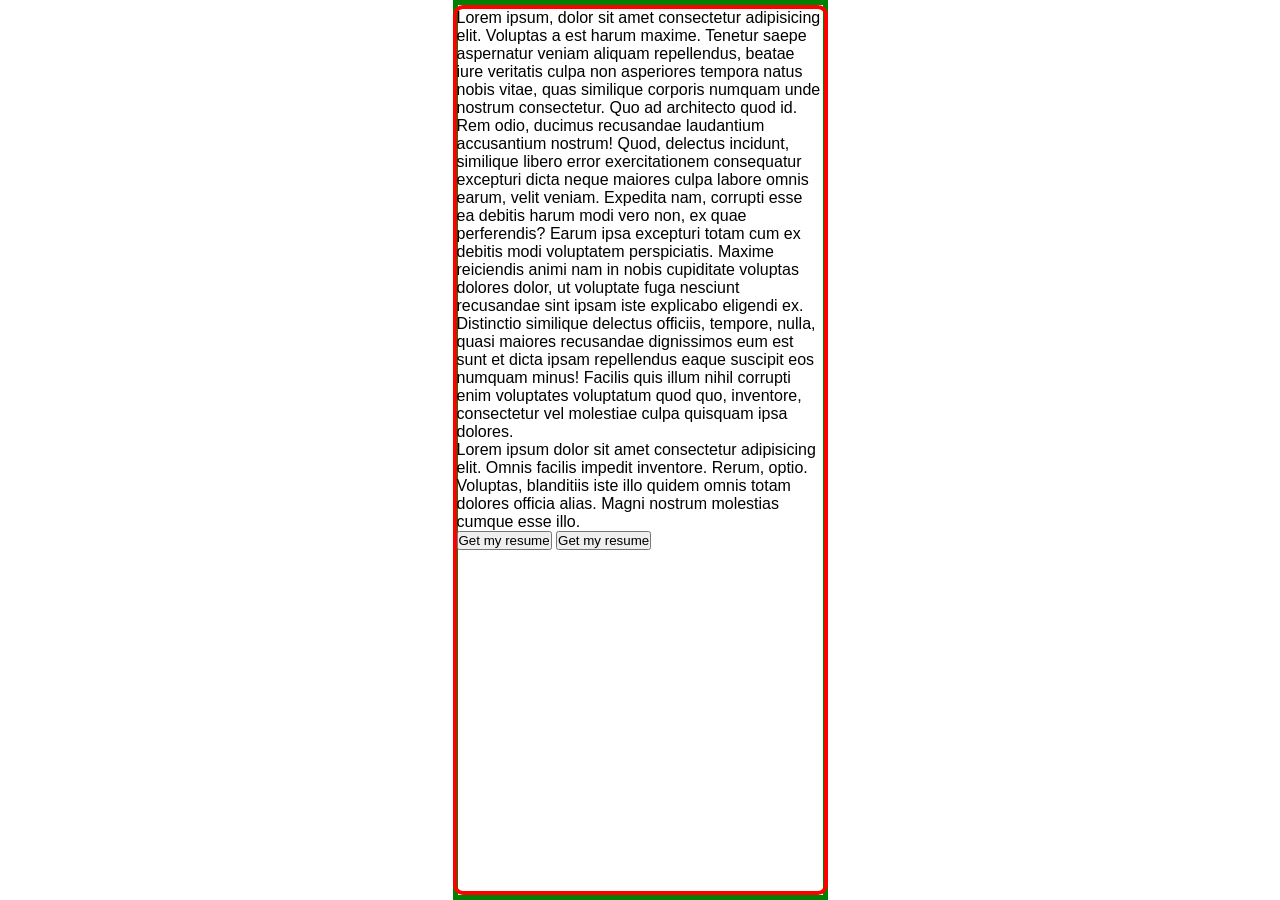
==== popup.html @ 4c4b33b1 "Adding popup structure" ====
<!DOCTYPE html>
<html lang="en">
<head>
    <meta charset="UTF-8">
    <meta name="viewport" content="width=device-width, initial-scale=1.0">
    <title>Popup</title>
    <link rel="stylesheet" href="./popup_style.css">
</head>
<body>
    <div class="wrapper">
            <section class="works">
                    <div class="works__header">
                    <div class="project_img"></div>
                    <div class="project_title"></div>
                    <div class="project_language"></div>
                    <div class="project_description">
                        <p>Lorem ipsum, dolor sit amet consectetur adipisicing elit. Voluptas a est harum maxime. Tenetur saepe aspernatur veniam aliquam repellendus, beatae iure veritatis culpa non asperiores tempora natus nobis vitae, quas similique corporis numquam unde nostrum consectetur. Quo ad architecto quod id. Rem odio, ducimus recusandae laudantium accusantium nostrum! Quod, delectus incidunt, similique libero error exercitationem consequatur excepturi dicta neque maiores culpa labore omnis earum, velit veniam. Expedita nam, corrupti esse ea debitis harum modi vero non, ex quae perferendis? Earum ipsa excepturi totam cum ex debitis modi voluptatem perspiciatis. Maxime reiciendis animi nam in nobis cupiditate voluptas dolores dolor, ut voluptate fuga nesciunt recusandae sint ipsam iste explicabo eligendi ex. Distinctio similique delectus officiis, tempore, nulla, quasi maiores recusandae dignissimos eum est sunt et dicta ipsam repellendus eaque suscipit eos numquam minus! Facilis quis illum nihil corrupti enim voluptates voluptatum quod quo, inventore, consectetur vel molestiae culpa quisquam ipsa dolores.</p>
                        <p> Lorem ipsum dolor sit amet consectetur adipisicing elit. Omnis facilis impedit inventore. Rerum, optio. Voluptas, blanditiis iste illo quidem omnis totam dolores officia alias. Magni nostrum molestias cumque esse illo.</p>
                    </div>
                    <div class="btn">
                         <button type="button" class="btn btn--primary">Get my resume</button>
                          <button type="button" class="btn btn--primary">Get my resume</button>
                    </div>
                    </div>
                </section>
    </div>
     
</body>
</html>
---- popup_style.css ----
/* =========================
   Global reset
   ========================= */

*,
*::before,
*::after {
  box-sizing: border-box;
  margin: 0;
  padding: 0;
}

body {
  max-width: 375px;
  margin: 0 auto;
  font-family: "Inter", sans-serif;
}

/* =========================
   Layout wrapper
   ========================= */

.wrapper {
  display: flex;
  flex-direction: column;
  justify-content: center;
  align-items: center;
  height: 100vh;
  border: 5px solid green;
}

/* =========================
   Works section (recent works + project cards)
   ========================= */

.works {
  height: 100%;
  width: 375px;
  border-radius: 10px;
  border: 4px solid red;
}
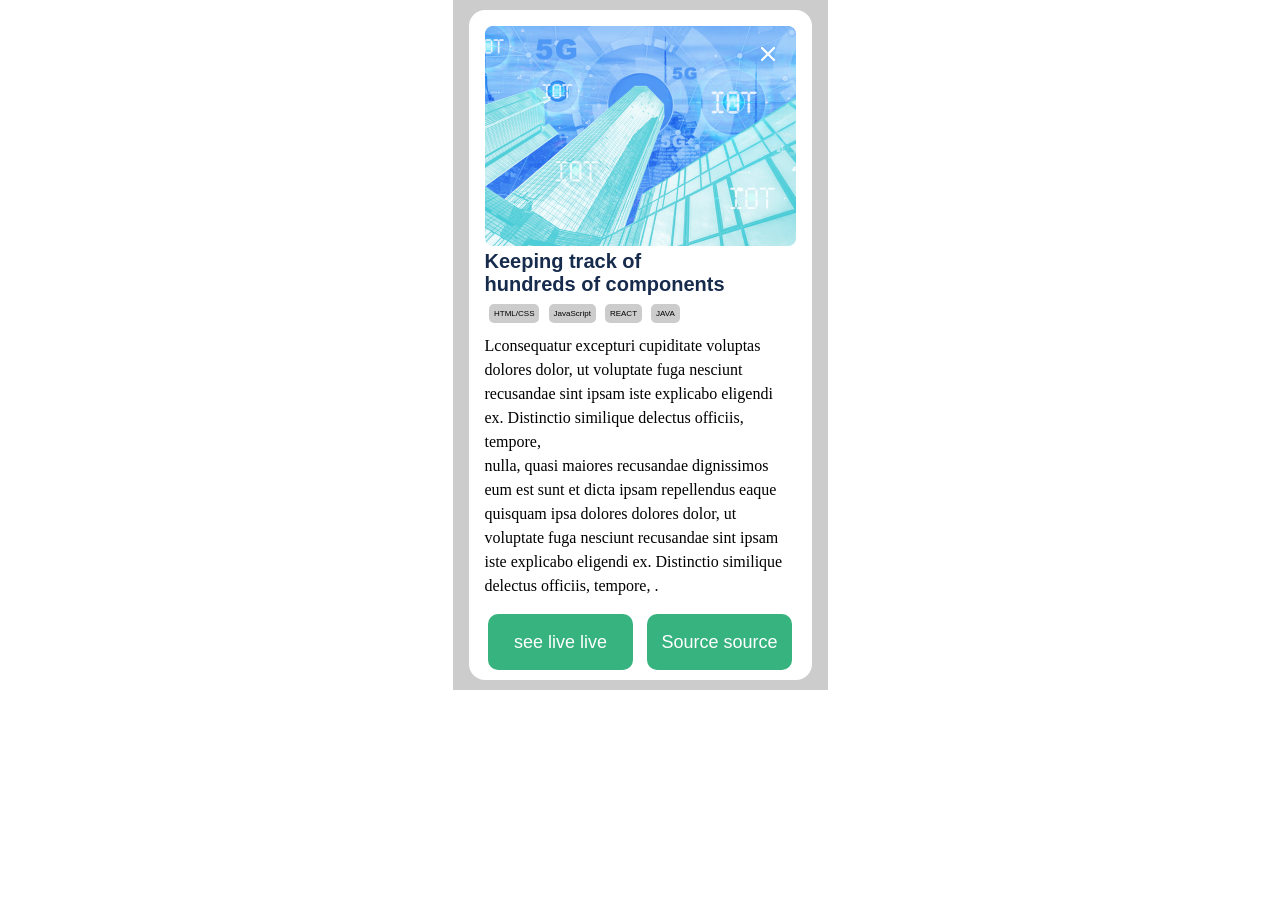
==== commit cf8c90b3: "Finished popup style" ====
--- a/popup.html
+++ b/popup.html
@@ -8,18 +8,43 @@
 </head>
 <body>
     <div class="wrapper">
-            <section class="works">
-                    <div class="works__header">
-                    <div class="project_img"></div>
-                    <div class="project_title"></div>
-                    <div class="project_language"></div>
-                    <div class="project_description">
-                        <p>Lorem ipsum, dolor sit amet consectetur adipisicing elit. Voluptas a est harum maxime. Tenetur saepe aspernatur veniam aliquam repellendus, beatae iure veritatis culpa non asperiores tempora natus nobis vitae, quas similique corporis numquam unde nostrum consectetur. Quo ad architecto quod id. Rem odio, ducimus recusandae laudantium accusantium nostrum! Quod, delectus incidunt, similique libero error exercitationem consequatur excepturi dicta neque maiores culpa labore omnis earum, velit veniam. Expedita nam, corrupti esse ea debitis harum modi vero non, ex quae perferendis? Earum ipsa excepturi totam cum ex debitis modi voluptatem perspiciatis. Maxime reiciendis animi nam in nobis cupiditate voluptas dolores dolor, ut voluptate fuga nesciunt recusandae sint ipsam iste explicabo eligendi ex. Distinctio similique delectus officiis, tempore, nulla, quasi maiores recusandae dignissimos eum est sunt et dicta ipsam repellendus eaque suscipit eos numquam minus! Facilis quis illum nihil corrupti enim voluptates voluptatum quod quo, inventore, consectetur vel molestiae culpa quisquam ipsa dolores.</p>
-                        <p> Lorem ipsum dolor sit amet consectetur adipisicing elit. Omnis facilis impedit inventore. Rerum, optio. Voluptas, blanditiis iste illo quidem omnis totam dolores officia alias. Magni nostrum molestias cumque esse illo.</p>
+            <section class="project">
+                    <div class="project__header">
+                    <div class="project_img">
+                        <img src="./images/SnapshootPortfolio.png" alt="SnapshootPortfolio">
                     </div>
-                    <div class="btn">
-                         <button type="button" class="btn btn--primary">Get my resume</button>
-                          <button type="button" class="btn btn--primary">Get my resume</button>
+                    <div class="project_title">
+                        <h3 class="skill_title">
+                            Keeping track of hundreds of components
+                        </h3>  
+                            <div>
+                            <ul class="skill__list">
+                                    <li>HTML/CSS</li>
+                                    <li>JavaScript</li>
+                                    <li>REACT</li>
+                                    <li>JAVA</li>
+                                </ul>
+                        </div>
+                    </div>
+                    <div class="project_skill_description">
+                        <p>Lconsequatur excepturi  cupiditate voluptas 
+                            dolores dolor, ut voluptate fuga nesciunt 
+                            recusandae sint ipsam iste explicabo eligendi ex.
+                             Distinctio similique delectus officiis, tempore, 
+                        </p>
+                        <p> nulla, quasi maiores recusandae dignissimos eum
+                              est sunt et dicta ipsam repellendus eaque 
+                               quisquam ipsa dolores
+                               dolores dolor, ut voluptate fuga nesciunt 
+                            recusandae sint ipsam iste explicabo eligendi ex.
+                             Distinctio similique delectus officiis, tempore,
+                        .</p>
+                    </div>
+                    
+
+                    <div class="skill_btn">
+                         <button type="button" class="btn btn--primary">see live <span>live</span></button>
+                          <button type="button" class="btn btn--primary">Source  <span>source</span></button>
                     </div>
                     </div>
                 </section>
--- a/popup_style.css
+++ b/popup_style.css
@@ -21,24 +21,122 @@
    ========================= */
 
 .wrapper {
-  display: flex;
-  flex-direction: column;
-  justify-content: center;
-  align-items: center;
-  height: 100vh;
-  border: 5px solid green;
+    width: 375px;
+    height: 690px;
+    opacity: 1;
+    display: flex;
+    justify-content: center;
+    align-items: center;
+
+    overflow: hidden;
+    background-color: #ccc;
 }
 
 /* =========================
    Works section (recent works + project cards)
    ========================= */
 
-.works {
-  height: 100%;
-  width: 375px;
-  border-radius: 10px;
-  border: 4px solid red;
+.project {
+    width: 343px;
+    height: 670px;
+    top: 20px;
+    left: 16px;
+    border-radius: 16px;
+    padding: 16px;
+    gap: 12px;
+    opacity: 1;
+    border-width: 1px;
+    background-color: #fff;
+
+}
+
+.project_title{
+    width: 250px;
+    height: 80px;
+    margin-bottom: 4px;
+}
+
+/* skill list */
+.skill_title{
+    color: #172b4d;
+  font-size: 20px;
+  margin-bottom: 8px;
+}
+.skill__list {
+  width: 80%;
+  display: flex;
+  justify-content: space-around;
+  list-style-type: none;
+  flex-wrap: wrap;
+}
+
+.skill__list > li {
+  width: fit-content;
+  background-color: #ccc;
+  padding: 5px;
+  font-weight: 300;
+  border-radius: 5px;
+  font-size: 8px;
+  text-align: center;
+}
+
+.project_skill_description{
+    width: 311px;
+    height: 275px;
+    margin-bottom: 5px;
+    opacity: 1;
+
+}
+
+.project_skill_description > p{
+    font-family: Inter;
+    font-weight: 400;
+    font-size: 16px;
+    line-height: 24px;
+    letter-spacing: 0%;
+
 }
 
 
+/* =========================
+   Buttons
+   ========================= */
 
+.skill_btn {
+
+    width: 311px;
+    height: 56px;
+    opacity: 1;
+
+    display: flex;
+    justify-content: space-around;
+    gap: 7px;
+   
+}
+
+.btn{
+    width: 145px;
+    outline: none;
+    cursor: pointer;
+    font-size: 18px;
+    font-weight: 300;
+    text-align: center;
+    border: none;
+    border-radius: 10px;
+}
+
+.btn--primary {
+  background-color: #36b37e;
+  color: #fff;
+}
+
+.btn--primary:focus{
+  cursor: pointer;
+}
+.btn--primary:hover{
+  background-color: #36B37E;
+}
+.btn--primary:active{
+  background-color: #008552;
+;
+}
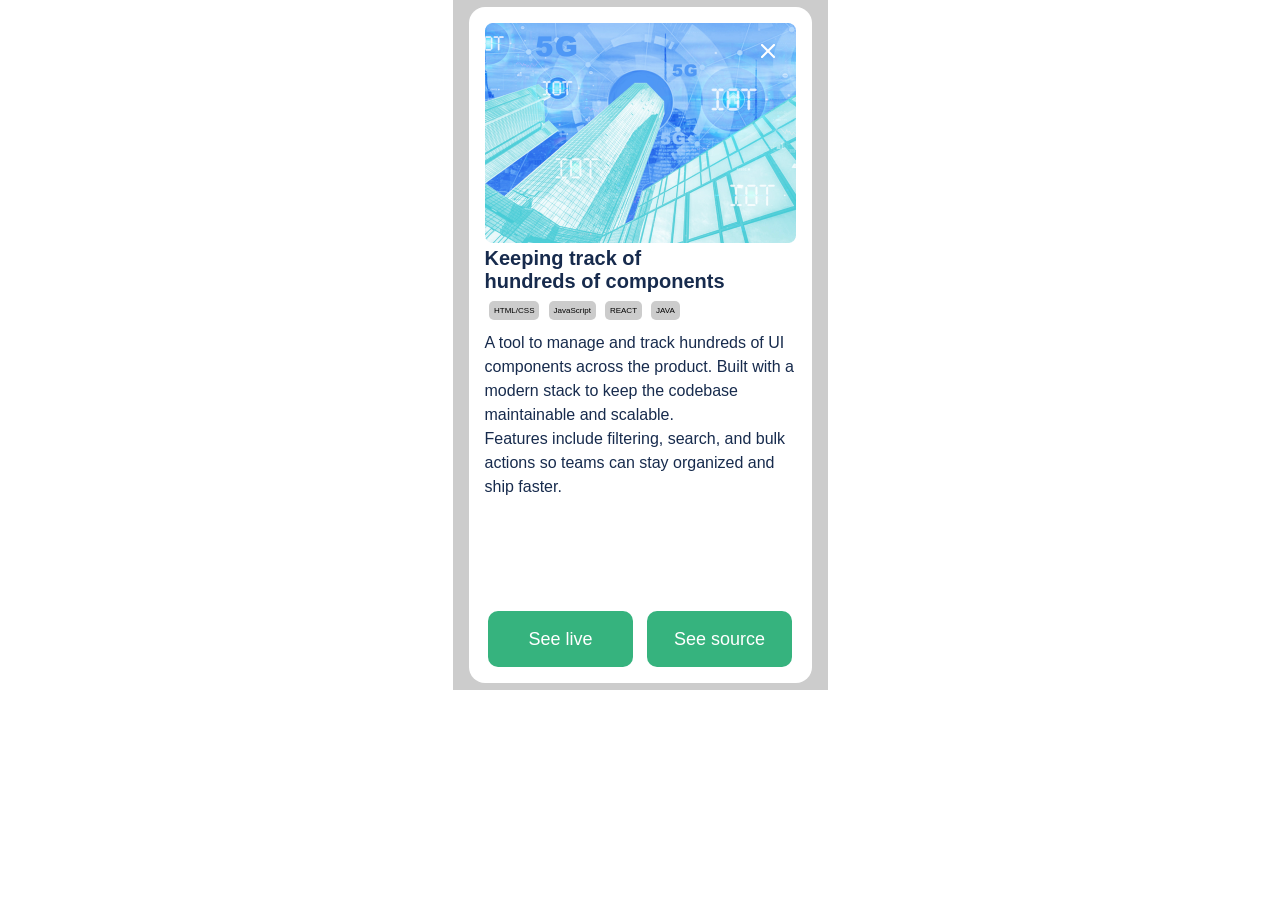
==== commit 868bdde8: "Adding structural improvement" ====
--- a/popup.html
+++ b/popup.html
@@ -8,46 +8,31 @@
 </head>
 <body>
     <div class="wrapper">
-            <section class="project">
-                    <div class="project__header">
-                    <div class="project_img">
-                        <img src="./images/SnapshootPortfolio.png" alt="SnapshootPortfolio">
-                    </div>
-                    <div class="project_title">
-                        <h3 class="skill_title">
-                            Keeping track of hundreds of components
-                        </h3>  
-                            <div>
-                            <ul class="skill__list">
-                                    <li>HTML/CSS</li>
-                                    <li>JavaScript</li>
-                                    <li>REACT</li>
-                                    <li>JAVA</li>
-                                </ul>
-                        </div>
-                    </div>
-                    <div class="project_skill_description">
-                        <p>Lconsequatur excepturi  cupiditate voluptas 
-                            dolores dolor, ut voluptate fuga nesciunt 
-                            recusandae sint ipsam iste explicabo eligendi ex.
-                             Distinctio similique delectus officiis, tempore, 
-                        </p>
-                        <p> nulla, quasi maiores recusandae dignissimos eum
-                              est sunt et dicta ipsam repellendus eaque 
-                               quisquam ipsa dolores
-                               dolores dolor, ut voluptate fuga nesciunt 
-                            recusandae sint ipsam iste explicabo eligendi ex.
-                             Distinctio similique delectus officiis, tempore,
-                        .</p>
-                    </div>
-                    
-
-                    <div class="skill_btn">
-                         <button type="button" class="btn btn--primary">see live <span>live</span></button>
-                          <button type="button" class="btn btn--primary">Source  <span>source</span></button>
-                    </div>
-                    </div>
-                </section>
+        <section class="project" aria-labelledby="project-title">
+            <div class="project__header">
+                <div class="project_img">
+                    <img src="./images/SnapshootPortfolio.png" alt="Keeping track of hundreds of components — project screenshot" loading="lazy">
+                </div>
+                <div class="project_title">
+                    <h2 id="project-title" class="skill_title">Keeping track of hundreds of components</h2>
+                    <ul class="skill__list">
+                        <li>HTML/CSS</li>
+                        <li>JavaScript</li>
+                        <li>REACT</li>
+                        <li>JAVA</li>
+                    </ul>
+                </div>
+            </div>
+            <div class="project_skill_description">
+                <p>A tool to manage and track hundreds of UI components across the product. Built with a modern stack to keep the codebase maintainable and scalable.</p>
+                <p>Features include filtering, search, and bulk actions so teams can stay organized and ship faster.</p>
+            </div>
+    
+            <div class="skill_btn">
+                <button type="button" class="btn btn--primary">See live</button>
+                <button type="button" class="btn btn--primary">See source</button>
+            </div>
+        </section>
     </div>
      
 </body>
--- a/popup_style.css
+++ b/popup_style.css
@@ -22,13 +22,12 @@
 
 .wrapper {
     width: 375px;
-    height: 690px;
+    min-height: 690px;
     opacity: 1;
     display: flex;
     justify-content: center;
     align-items: center;
-
-    overflow: hidden;
+    overflow: auto;
     background-color: #ccc;
 }
 
@@ -38,7 +37,7 @@
 
 .project {
     width: 343px;
-    height: 670px;
+    min-height: 670px;
     top: 20px;
     left: 16px;
     border-radius: 16px;
@@ -47,7 +46,6 @@
     opacity: 1;
     border-width: 1px;
     background-color: #fff;
-
 }
 
 .project_title{
@@ -88,13 +86,13 @@
 
 }
 
-.project_skill_description > p{
-    font-family: Inter;
+.project_skill_description > p {
+    font-family: Inter, sans-serif;
     font-weight: 400;
     font-size: 16px;
     line-height: 24px;
     letter-spacing: 0%;
-
+    color: #172b4d;
 }
 
 
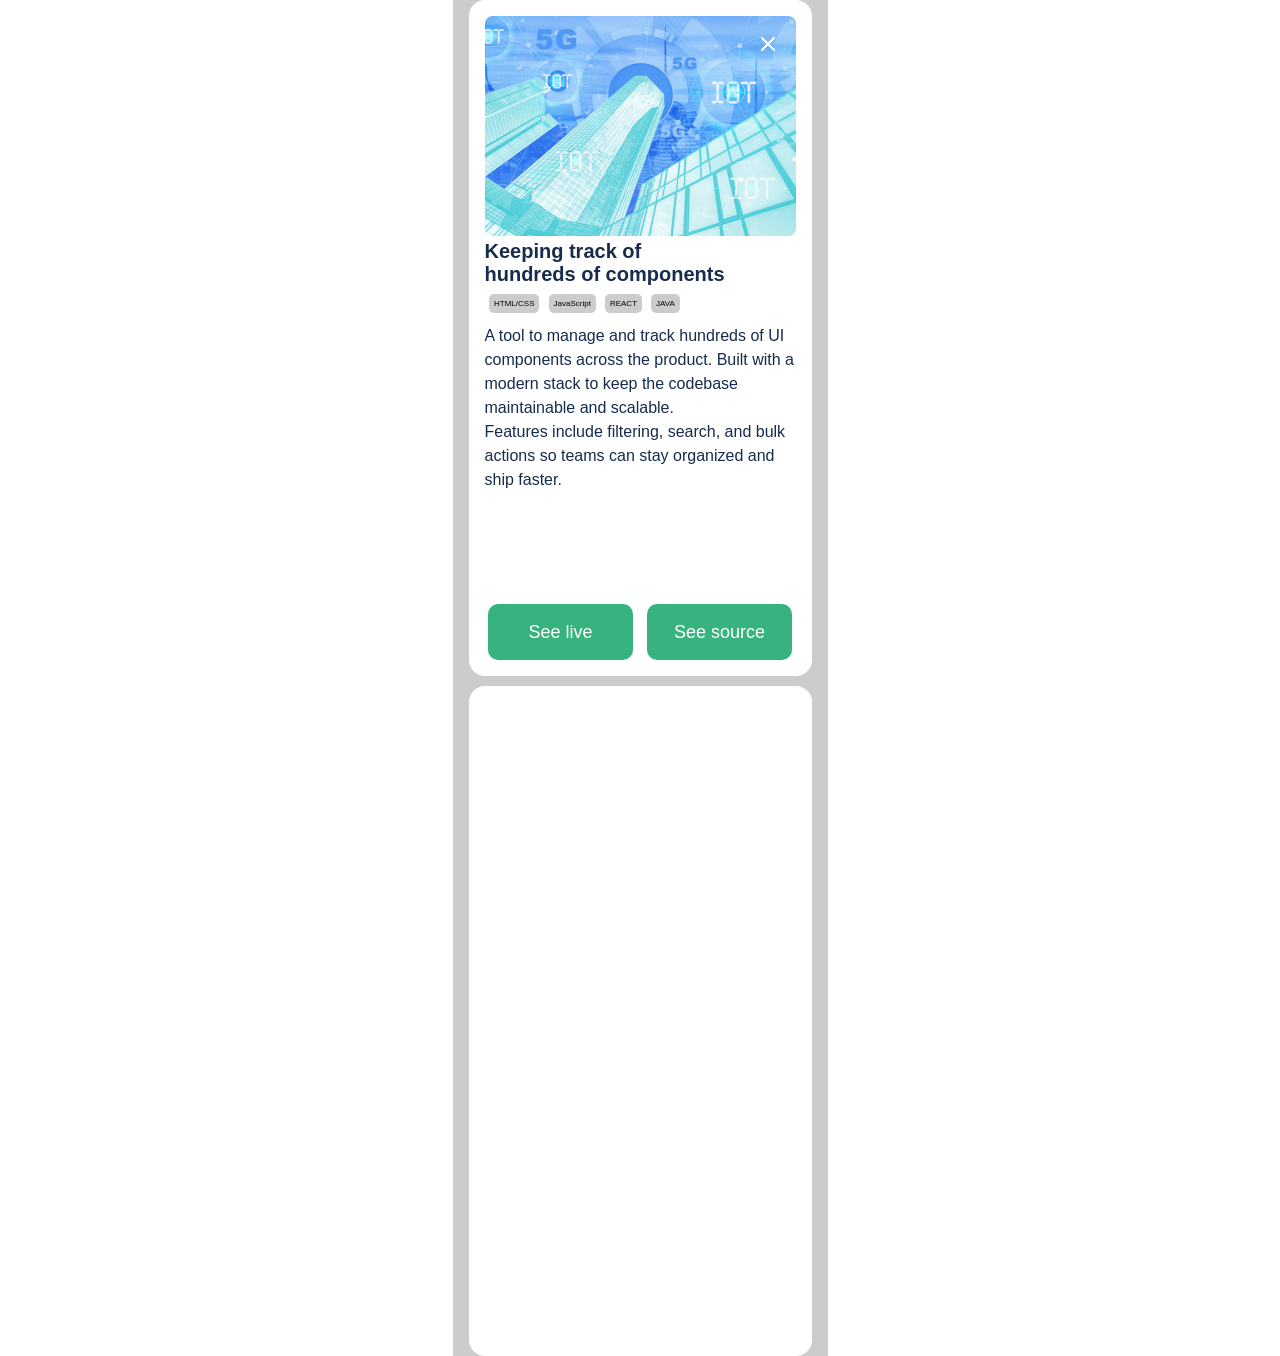
==== commit 4fc439b2: "Adding sliding menu" ====
--- a/popup.html
+++ b/popup.html
@@ -33,6 +33,31 @@
                 <button type="button" class="btn btn--primary">See source</button>
             </div>
         </section>
+        <section class="project" aria-labelledby="project-title">
+            <!-- <div class="project__header">
+                <div class="project_img">
+                    <img src="./images/SnapshootPortfolio.png" alt="Keeping track of hundreds of components — project screenshot" loading="lazy">
+                </div>
+                <div class="project_title">
+                    <h2 id="project-title" class="skill_title">Keeping track of hundreds of components</h2>
+                    <ul class="skill__list">
+                        <li>HTML/CSS</li>
+                        <li>JavaScript</li>
+                        <li>REACT</li>
+                        <li>JAVA</li>
+                    </ul>
+                </div>
+            </div>
+            <div class="project_skill_description">
+                <p>A tool to manage and track hundreds of UI components across the product. Built with a modern stack to keep the codebase maintainable and scalable.</p>
+                <p>Features include filtering, search, and bulk actions so teams can stay organized and ship faster.</p>
+            </div>
+    
+            <div class="skill_btn">
+                <button type="button" class="btn btn--primary">See live</button>
+                <button type="button" class="btn btn--primary">See source</button>
+            </div> -->
+        </section>
     </div>
      
 </body>
--- a/popup_style.css
+++ b/popup_style.css
@@ -25,8 +25,10 @@
     min-height: 690px;
     opacity: 1;
     display: flex;
+    flex-direction: column;
     justify-content: center;
     align-items: center;
+    gap: 10px;
     overflow: auto;
     background-color: #ccc;
 }
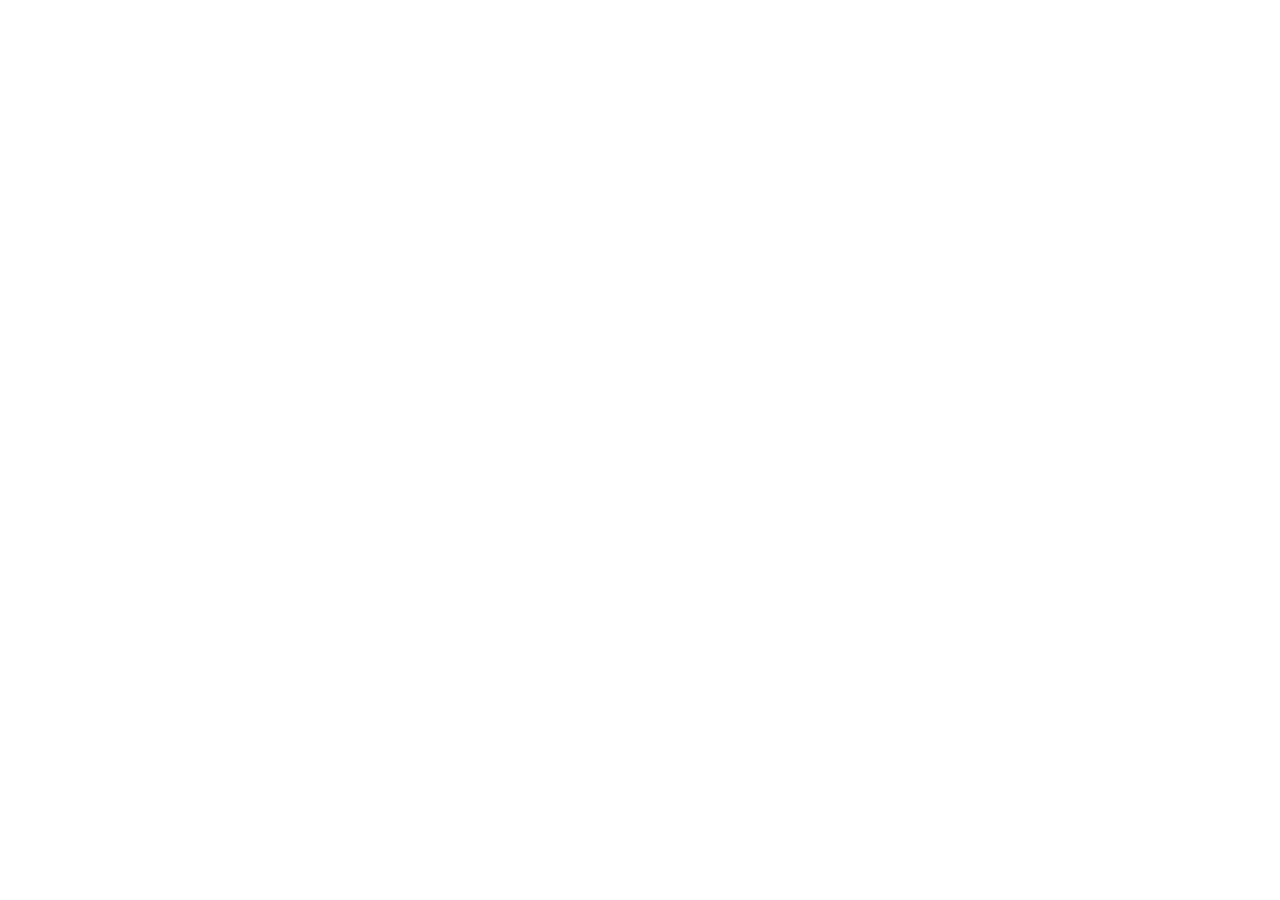
==== commit 882d1174: "Adding mobile version popup modal" ====
--- a/popup.html
+++ b/popup.html
@@ -7,9 +7,10 @@
     <link rel="stylesheet" href="./popup_style.css">
 </head>
 <body>
-    <div class="wrapper">
-        <section class="project" aria-labelledby="project-title">
+    <!-- <div class="modal-wrapper"> -->
+        <!-- <section class="modal" aria-labelledby="project-title">
             <div class="project__header">
+                <div class="close-btn">X</div>
                 <div class="project_img">
                     <img src="./images/SnapshootPortfolio.png" alt="Keeping track of hundreds of components — project screenshot" loading="lazy">
                 </div>
@@ -32,33 +33,19 @@
                 <button type="button" class="btn btn--primary">See live</button>
                 <button type="button" class="btn btn--primary">See source</button>
             </div>
-        </section>
-        <section class="project" aria-labelledby="project-title">
-            <!-- <div class="project__header">
-                <div class="project_img">
-                    <img src="./images/SnapshootPortfolio.png" alt="Keeping track of hundreds of components — project screenshot" loading="lazy">
-                </div>
-                <div class="project_title">
-                    <h2 id="project-title" class="skill_title">Keeping track of hundreds of components</h2>
-                    <ul class="skill__list">
-                        <li>HTML/CSS</li>
-                        <li>JavaScript</li>
-                        <li>REACT</li>
-                        <li>JAVA</li>
+        </section> -->
+        <!-- <section class="modal" aria-labelledby="modal-area">
+             <div class="close-btn">X</div>
+                <nav class="menu">
+                    <ul class="menu_list_item">
+                        <li ><a href="#" class="menu_item">Portfolio</a></li>
+                        <li><a href="#" class="menu_item">About</a></li>
+                        <li><a href="#" class="menu_item">Contact</a></li>
                     </ul>
-                </div>
-            </div>
-            <div class="project_skill_description">
-                <p>A tool to manage and track hundreds of UI components across the product. Built with a modern stack to keep the codebase maintainable and scalable.</p>
-                <p>Features include filtering, search, and bulk actions so teams can stay organized and ship faster.</p>
-            </div>
-    
-            <div class="skill_btn">
-                <button type="button" class="btn btn--primary">See live</button>
-                <button type="button" class="btn btn--primary">See source</button>
-            </div> -->
-        </section>
-    </div>
+                </nav>
+               
+        </section> -->
+    <!-- </div> -->
      
 </body>
 </html>
--- a/popup_style.css
+++ b/popup_style.css
@@ -2,7 +2,7 @@
    Global reset
    ========================= */
 
-*,
+/* *,
 *::before,
 *::after {
   box-sizing: border-box;
@@ -14,13 +14,13 @@
   max-width: 375px;
   margin: 0 auto;
   font-family: "Inter", sans-serif;
-}
+} */
 
 /* =========================
    Layout wrapper
    ========================= */
 
-.wrapper {
+/* .modal-wrapper {
     width: 375px;
     min-height: 690px;
     opacity: 1;
@@ -31,33 +31,48 @@
     gap: 10px;
     overflow: auto;
     background-color: #ccc;
-}
+} */
 
 /* =========================
    Works section (recent works + project cards)
+
    ========================= */
+     /* .modal {
+  position: relative;
+  width: 343px;
+  min-height: 670px;
+  padding: 20px;
+  background: white;
+  border: 1px solid #ccc;
+  border-radius: 8px;
+  
+}
 
-.project {
-    width: 343px;
-    min-height: 670px;
-    top: 20px;
-    left: 16px;
-    border-radius: 16px;
-    padding: 16px;
-    gap: 12px;
-    opacity: 1;
-    border-width: 1px;
-    background-color: #fff;
+.close-btn {
+  position: absolute;
+  top: 30px;
+  right:30px;
+  color: red;
+  border: none;
+  font-size: 20px;
+  cursor: pointer;
 }
+
 
 .project_title{
     width: 250px;
     height: 80px;
     margin-bottom: 4px;
-}
+} */
+
+/* =========================
+   menu section section
+   ========================= */
+
+
 
 /* skill list */
-.skill_title{
+/* .skill_title{
     color: #172b4d;
   font-size: 20px;
   margin-bottom: 8px;
@@ -95,14 +110,14 @@
     line-height: 24px;
     letter-spacing: 0%;
     color: #172b4d;
-}
+} */
 
 
 /* =========================
    Buttons
    ========================= */
 
-.skill_btn {
+/* .skill_btn {
 
     width: 311px;
     height: 56px;
@@ -139,4 +154,28 @@
 .btn--primary:active{
   background-color: #008552;
 ;
-}+} */
+
+
+/* modal menu */
+
+/* .menu{
+  margin-top: 40px;
+   border: 4px solid green;
+}
+
+.menu_list_item{
+    display: flex;
+    flex-direction: column;
+    justify-content: space-between;
+    list-style-type: none;
+    border: 4px solid red;
+    gap: 20px;
+  }
+
+   .menu_item{
+    font-size: 30px;
+    font-weight: 400;
+    color: #172b4d;
+    text-decoration: none;
+   } */
